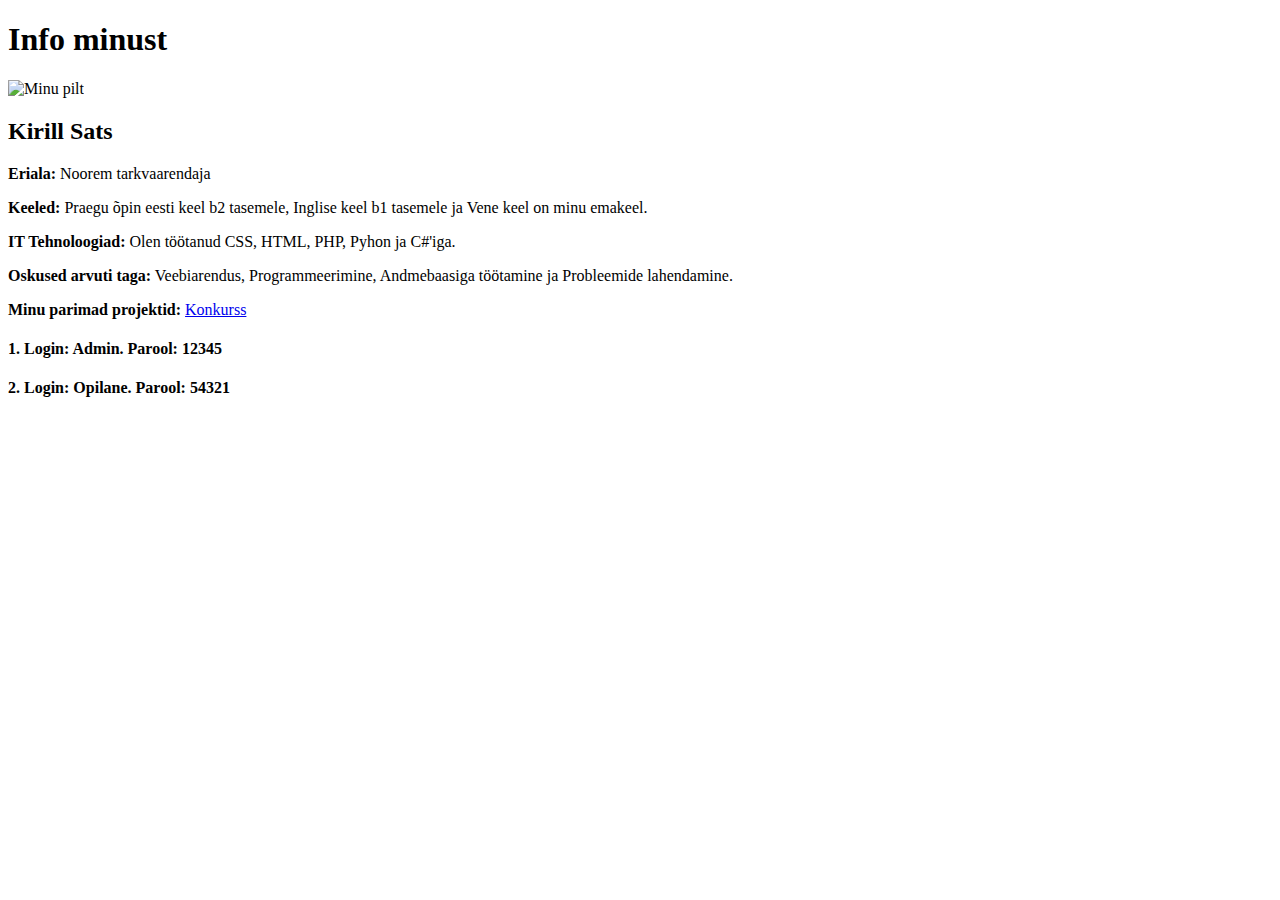
==== index.html @ 92b10fbf "Loginid" ====
<!DOCTYPE html>
<html lang="et">
<head>
    <meta charset="UTF-8">
    <title>Kirilli Veebileht</title>
  <link rel="stylesheet" href="KirilliCSS.css">
</head>
<body>
  <header>
    <h1>Info minust</h1>
  </header>
   <section class="profile">
    <div class="profile-photo">
      <img src="Pildid/Peppa.jpeg" alt="Minu pilt">
    </div>
    <div class="profile-info">
      <h2>Kirill Sats</h2>
      <p><strong>Eriala:</strong> Noorem tarkvaarendaja</p>
      <p><strong>Keeled:</strong> Praegu õpin eesti keel b2 tasemele, Inglise keel b1 tasemele ja Vene keel on minu emakeel.</p>
      <p><strong>IT Tehnoloogiad:</strong> Olen töötanud CSS, HTML, PHP, Pyhon ja C#'iga.</p>
      <p><strong>Oskused arvuti taga:</strong> Veebiarendus, Programmeerimine, Andmebaasiga töötamine ja Probleemide lahendamine.</p>
      <p><strong>Minu parimad projektid:</strong> <a href="https://kirillsats23.thkit.ee/phpTund/content/andmebaas/konkurss/login.php" target="_blank">Konkurss</a></p>
      <h4>1. Login: Admin. Parool: 12345</h4>
      <h4>2. Login: Opilane. Parool: 54321</h4>
    </div>
  </section>
</body>
</html>
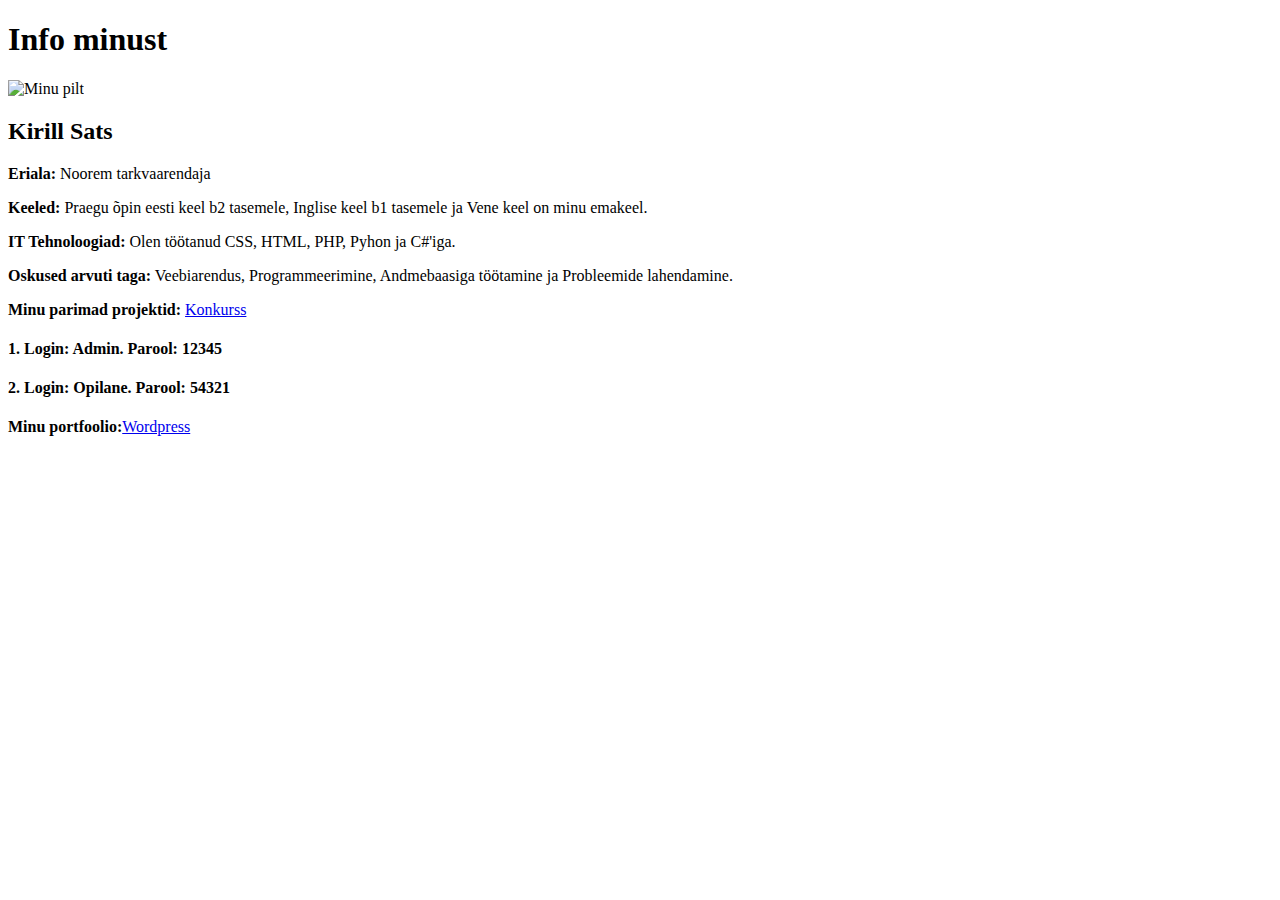
==== commit c2030db8: "Wp" ====
--- a/index.html
+++ b/index.html
@@ -22,6 +22,9 @@
       <p><strong>Minu parimad projektid:</strong> <a href="https://kirillsats23.thkit.ee/phpTund/content/andmebaas/konkurss/login.php" target="_blank">Konkurss</a></p>
       <h4>1. Login: Admin. Parool: 12345</h4>
       <h4>2. Login: Opilane. Parool: 54321</h4>
+      <p><strong>Minu portfoolio:</strong><a href="https://kirillsats23.thkit.ee/wp/" target="_blank">Wordpress</a></p>
+
+
     </div>
   </section>
 </body>
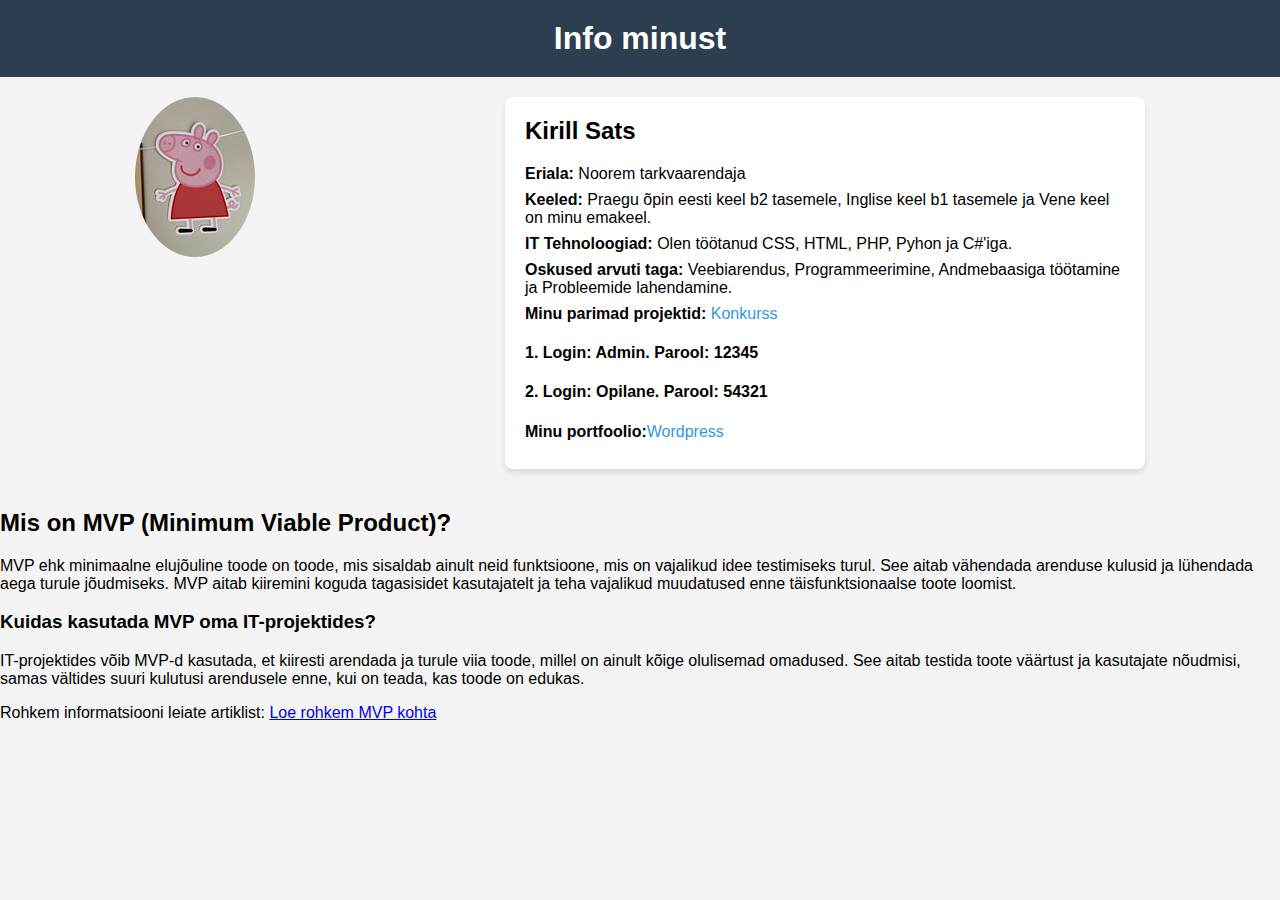
==== commit 43144965: "Lisasin MVP" ====
--- a/index.html
+++ b/index.html
@@ -23,9 +23,15 @@
       <h4>1. Login: Admin. Parool: 12345</h4>
       <h4>2. Login: Opilane. Parool: 54321</h4>
       <p><strong>Minu portfoolio:</strong><a href="https://kirillsats23.thkit.ee/wp/" target="_blank">Wordpress</a></p>
+    </div>
+  </section>
 
-
-    </div>
+    <section class="MVP">
+    <h2>Mis on MVP (Minimum Viable Product)?</h2>
+    <p>MVP ehk minimaalne elujõuline toode on toode, mis sisaldab ainult neid funktsioone, mis on vajalikud idee testimiseks turul. See aitab vähendada arenduse kulusid ja lühendada aega turule jõudmiseks. MVP aitab kiiremini koguda tagasisidet kasutajatelt ja teha vajalikud muudatused enne täisfunktsionaalse toote loomist.</p>
+    <h3>Kuidas kasutada MVP oma IT-projektides?</h3>
+    <p>IT-projektides võib MVP-d kasutada, et kiiresti arendada ja turule viia toode, millel on ainult kõige olulisemad omadused. See aitab testida toote väärtust ja kasutajate nõudmisi, samas vältides suuri kulutusi arendusele enne, kui on teada, kas toode on edukas.</p>
+    <p>Rohkem informatsiooni leiate artiklist: <a href="https://habr.com/ru/companies/productstar/articles/508892/" target="_blank">Loe rohkem MVP kohta</a></p>
   </section>
 </body>
 </html>
--- a/KirilliCSS.css
+++ b/KirilliCSS.css
@@ -0,0 +1,79 @@
+/* Общий стиль */
+body {
+    font-family: Arial, sans-serif;
+    margin: 0;
+    padding: 0;
+    background-color: #f4f4f4;
+}
+
+header {
+    background-color: #2c3e50;
+    color: white;
+    padding: 20px;
+    text-align: center;
+}
+
+h1 {
+    margin: 0;
+}
+
+/* Размещение профиля и контента */
+.profile {
+    display: flex;
+    flex-wrap: wrap;
+    justify-content: space-around;
+    padding: 20px;
+}
+
+.profile-photo {
+    max-width: 300px;
+    margin-right: 20px;
+}
+
+.profile-photo img {
+    width: 100%;
+    border-radius: 50%;
+}
+
+.profile-info {
+    max-width: 600px;
+    background-color: white;
+    padding: 20px;
+    border-radius: 8px;
+    box-shadow: 0 4px 6px rgba(0, 0, 0, 0.1);
+}
+
+.profile-info h2 {
+    font-size: 24px;
+    margin-top: 0;
+}
+
+.profile-info p {
+    font-size: 16px;
+    margin: 8px 0;
+}
+
+.profile-info a {
+    color: #3498db;
+    text-decoration: none;
+}
+
+.profile-info a:hover {
+    text-decoration: underline;
+}
+
+/* Стиль для выделенных элементов */
+.highlight {
+    font-weight: bold;
+}
+
+/* Стиль футера */
+footer {
+    background-color: #2c3e50;
+    color: white;
+    text-align: center;
+    padding: 10px;
+    position: absolute;
+    width: 100%;
+    bottom: 0;
+}
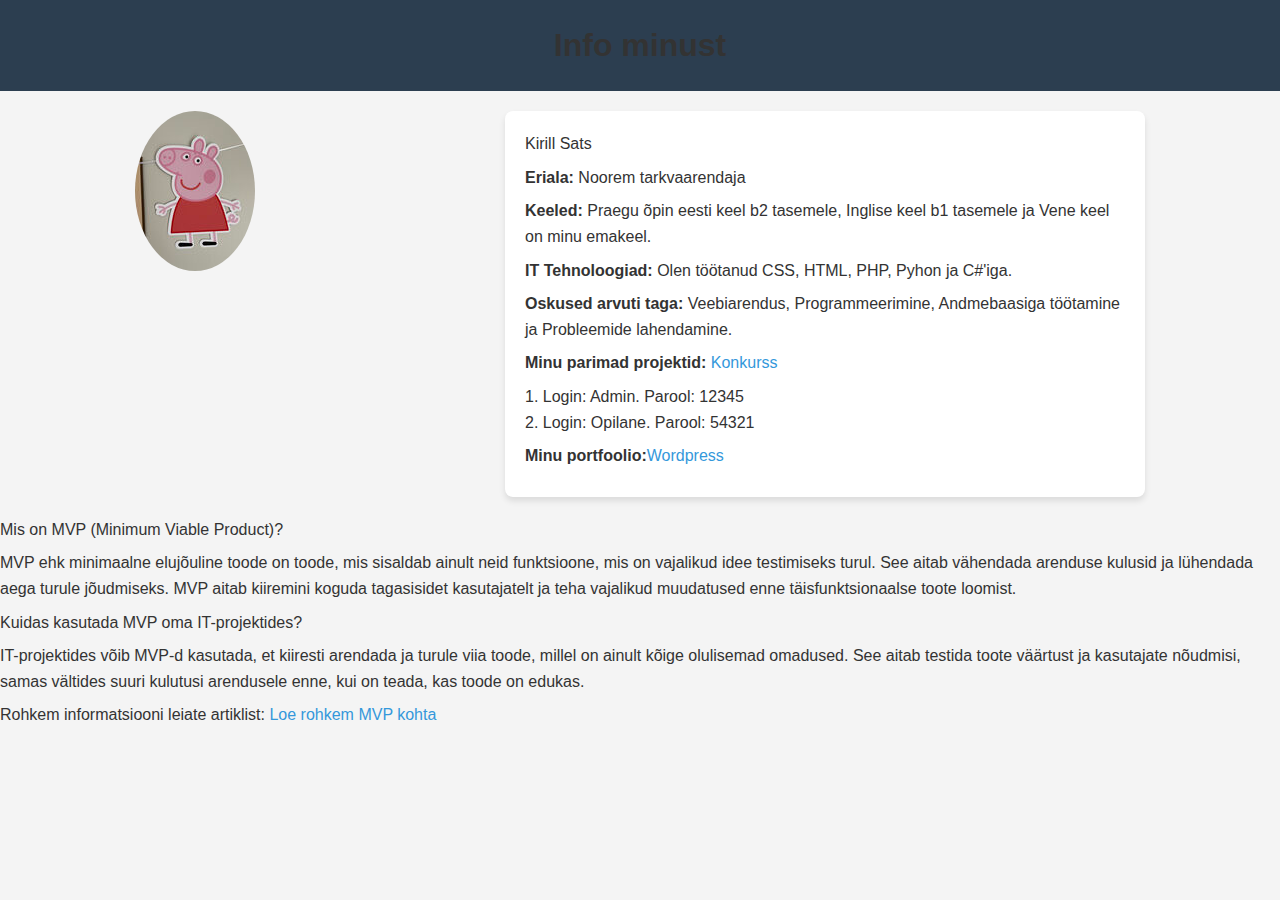
==== commit 9d41fd64: "Update index.html" ====
--- a/index.html
+++ b/index.html
@@ -25,13 +25,15 @@
       <p><strong>Minu portfoolio:</strong><a href="https://kirillsats23.thkit.ee/wp/" target="_blank">Wordpress</a></p>
     </div>
   </section>
-
+</div>
     <section class="MVP">
+   <div class="MVP">
     <h2>Mis on MVP (Minimum Viable Product)?</h2>
     <p>MVP ehk minimaalne elujõuline toode on toode, mis sisaldab ainult neid funktsioone, mis on vajalikud idee testimiseks turul. See aitab vähendada arenduse kulusid ja lühendada aega turule jõudmiseks. MVP aitab kiiremini koguda tagasisidet kasutajatelt ja teha vajalikud muudatused enne täisfunktsionaalse toote loomist.</p>
     <h3>Kuidas kasutada MVP oma IT-projektides?</h3>
     <p>IT-projektides võib MVP-d kasutada, et kiiresti arendada ja turule viia toode, millel on ainult kõige olulisemad omadused. See aitab testida toote väärtust ja kasutajate nõudmisi, samas vältides suuri kulutusi arendusele enne, kui on teada, kas toode on edukas.</p>
     <p>Rohkem informatsiooni leiate artiklist: <a href="https://habr.com/ru/companies/productstar/articles/508892/" target="_blank">Loe rohkem MVP kohta</a></p>
+</div>
   </section>
 </body>
 </html>
--- a/KirilliCSS.css
+++ b/KirilliCSS.css
@@ -4,6 +4,8 @@
     margin: 0;
     padding: 0;
     background-color: #f4f4f4;
+    line-height: 1.6; /* Для удобного чтения текста */
+    color: #333; /* Цвет текста по умолчанию */
 }
 
 header {
@@ -13,8 +15,33 @@
     text-align: center;
 }
 
+h1, h2, h3, h4, h5, h6, p {
+    margin: 0; /* Убираем отступы сверху и снизу у всех заголовков и абзацев */
+    font-size: 16px; /* Одинаковый размер шрифта для всех элементов */
+    color: #333; /* Все текстовые элементы одного цвета */
+}
+
 h1 {
-    margin: 0;
+    font-size: 32px; /* Крупный шрифт для заголовка */
+    font-weight: bold;
+}
+
+h2, h3, h4, h5, h6 {
+    font-weight: normal; /* Заголовки среднего уровня имеют нормальный вес шрифта */
+}
+
+p {
+    margin: 8px 0; /* Отступы между абзацами */
+    font-size: 16px; /* Размер шрифта для текста */
+}
+
+a {
+    color: #3498db; /* Цвет для всех ссылок */
+    text-decoration: none;
+}
+
+a:hover {
+    text-decoration: underline; /* Подчеркивание при наведении на ссылку */
 }
 
 /* Размещение профиля и контента */
@@ -43,23 +70,8 @@
     box-shadow: 0 4px 6px rgba(0, 0, 0, 0.1);
 }
 
-.profile-info h2 {
-    font-size: 24px;
-    margin-top: 0;
-}
-
-.profile-info p {
-    font-size: 16px;
-    margin: 8px 0;
-}
-
 .profile-info a {
-    color: #3498db;
-    text-decoration: none;
-}
-
-.profile-info a:hover {
-    text-decoration: underline;
+    color: #3498db; /* Цвет ссылок в профиле */
 }
 
 /* Стиль для выделенных элементов */
@@ -77,3 +89,30 @@
     width: 100%;
     bottom: 0;
 }
+
+/* Стиль для раздела MVP */
+.mvp {
+    background-color: #e9f7e9; /* Светлый фон */
+    padding: 20px;
+    margin: 20px 0;
+    border-radius: 8px; /* Закругленные углы */
+    box-shadow: 0px 4px 6px rgba(0, 0, 0, 0.1); /* Легкая тень */
+}
+
+.mvp h2 {
+    font-size: 24px;
+    margin-bottom: 15px;
+}
+
+.mvp p {
+    font-size: 16px;
+    margin-bottom: 15px;
+}
+
+.mvp a {
+    color: #3498db; /* Цвет ссылок */
+}
+
+.mvp a:hover {
+    text-decoration: underline; /* Подчеркивание при наведении на ссылку */
+}
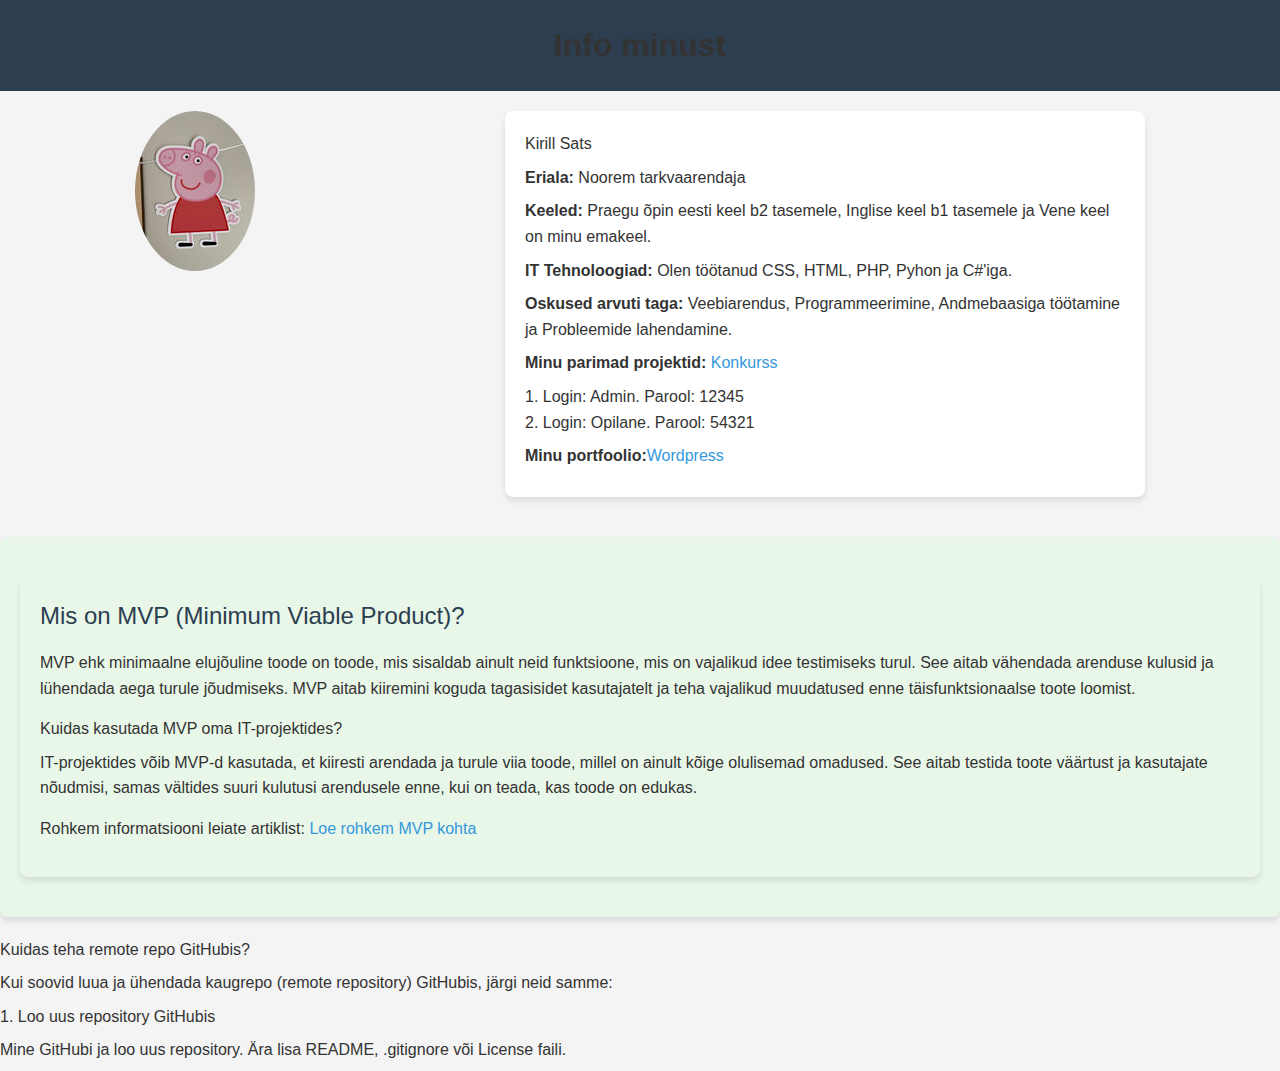
==== commit 08d84af8: "Esimene samm" ====
--- a/index.html
+++ b/index.html
@@ -35,5 +35,15 @@
     <p>Rohkem informatsiooni leiate artiklist: <a href="https://habr.com/ru/companies/productstar/articles/508892/" target="_blank">Loe rohkem MVP kohta</a></p>
 </div>
   </section>
+
+    <section class="git-remote">
+        <div class="git-remote">
+            <h2>Kuidas teha remote repo GitHubis?</h2>
+            <p>Kui soovid luua ja ühendada kaugrepo (remote repository) GitHubis, järgi neid samme:</p>
+            <h3>1. Loo uus repository GitHubis</h3>
+            <p>Mine GitHubi ja loo uus repository. Ära lisa README, .gitignore või License faili.</p>
+            
+        </div>
+    </section>
 </body>
 </html>
--- a/KirilliCSS.css
+++ b/KirilliCSS.css
@@ -91,28 +91,66 @@
 }
 
 /* Стиль для раздела MVP */
-.mvp {
+
+.MVP {
+
     background-color: #e9f7e9; /* Светлый фон */
     padding: 20px;
     margin: 20px 0;
     border-radius: 8px; /* Закругленные углы */
     box-shadow: 0px 4px 6px rgba(0, 0, 0, 0.1); /* Легкая тень */
+    color: #333;
+
 }
 
-.mvp h2 {
+.MVP h2 {
     font-size: 24px;
+
+
+}
+
+.MVP h2 {
+    font-size: 24px;
+
+
+    color: #2c3e50; /* Темный цвет для заголовка */
     margin-bottom: 15px;
 }
 
-.mvp p {
+
+.MVP p {
     font-size: 16px;
+    line-height: 1.6;
     margin-bottom: 15px;
 }
 
-.mvp a {
+.MVP a {
+
+    font-size: 16px;
+
+    line-height: 1.6;
+
+    margin-bottom: 15px;
+}
+
+.MVP a {
+
+    color: #3498db; /* Синий цвет для ссылок */
+    text-decoration: none;
+}
+
+
+.MVP a:hover {
+    text-decoration: underline; /* Подчеркивание при наведении */
+}
+
+
+
+
+
     color: #3498db; /* Цвет ссылок */
 }
 
-.mvp a:hover {
+.MVP a:hover {
     text-decoration: underline; /* Подчеркивание при наведении на ссылку */
 }
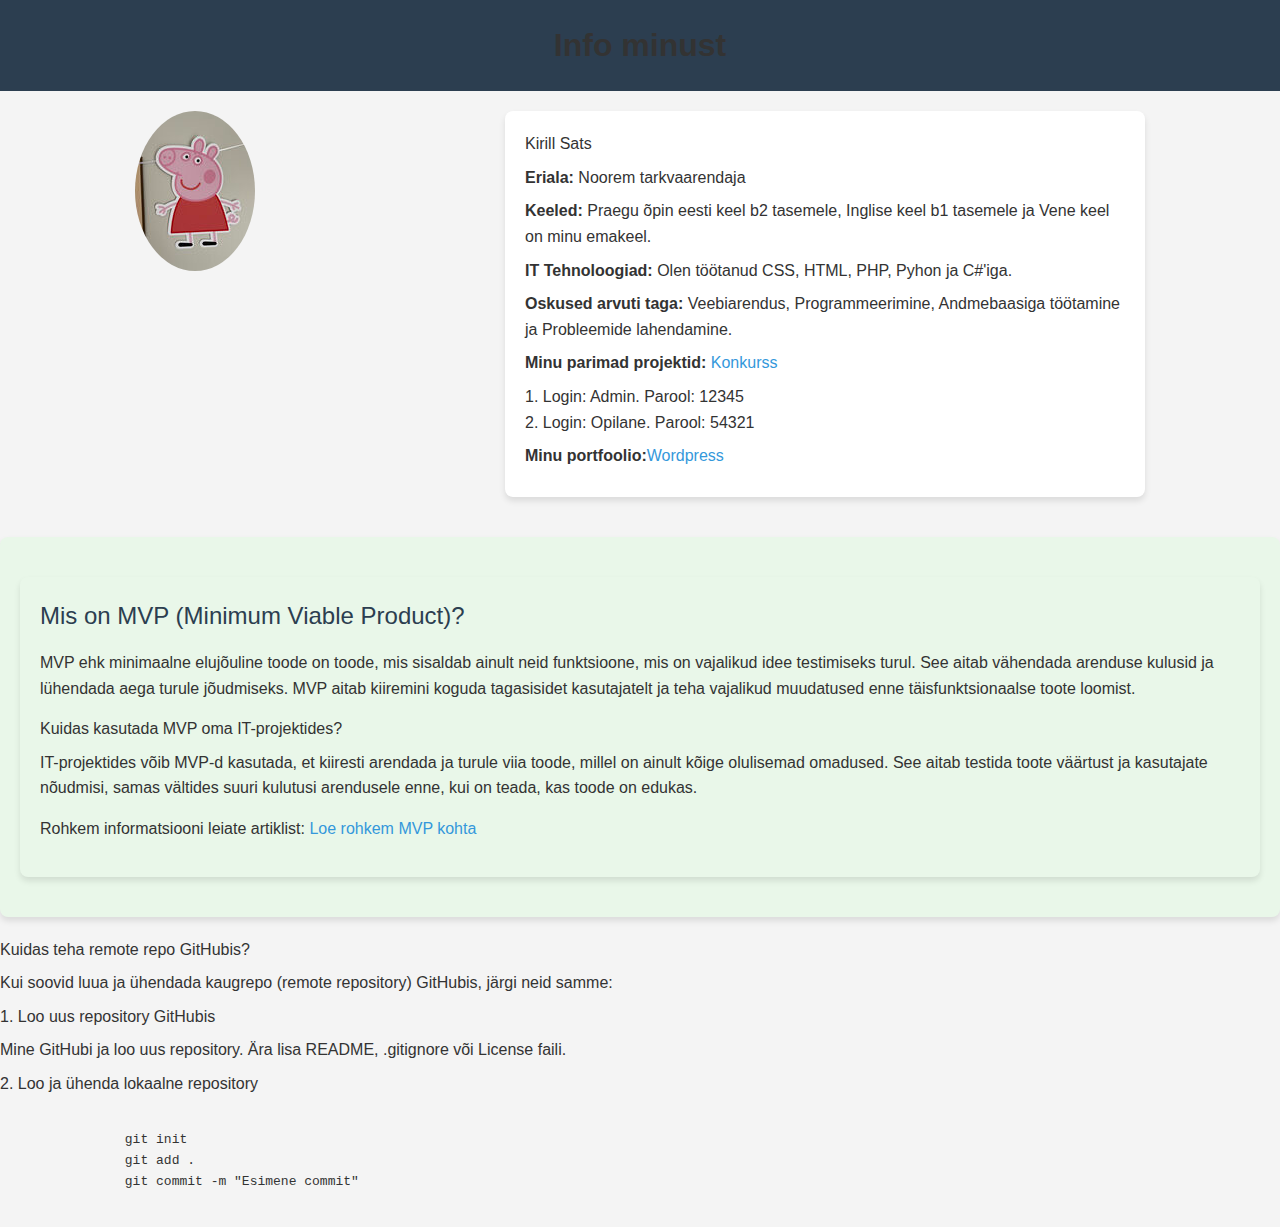
==== commit 45f8af88: "teine samm" ====
--- a/index.html
+++ b/index.html
@@ -42,6 +42,12 @@
             <p>Kui soovid luua ja ühendada kaugrepo (remote repository) GitHubis, järgi neid samme:</p>
             <h3>1. Loo uus repository GitHubis</h3>
             <p>Mine GitHubi ja loo uus repository. Ära lisa README, .gitignore või License faili.</p>
+            <h3>2. Loo ja ühenda lokaalne repository</h3>
+            <pre>   <!--кодировка для сохрпнения пробелов-->
+                git init
+                git add .
+                git commit -m "Esimene commit"
+            </pre>
             
         </div>
     </section>
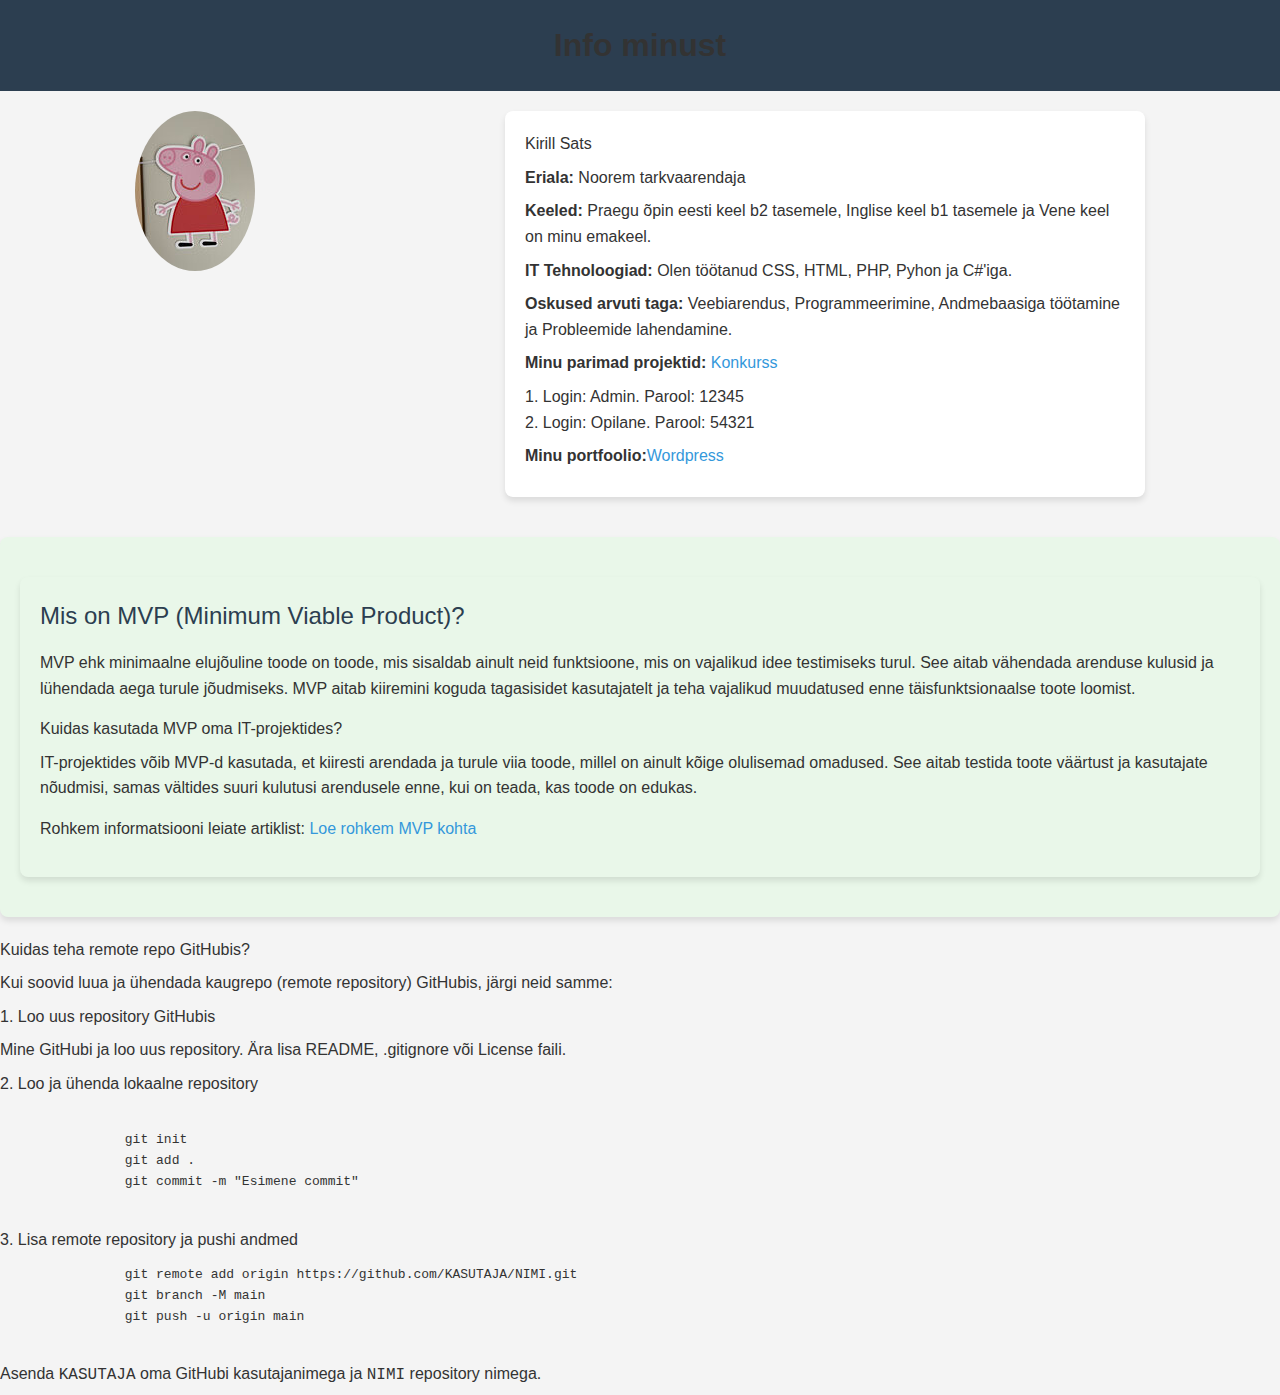
==== commit b3fe5362: "Viimane samm" ====
--- a/index.html
+++ b/index.html
@@ -48,7 +48,13 @@
                 git add .
                 git commit -m "Esimene commit"
             </pre>
-            
+            <h3>3. Lisa remote repository ja pushi andmed</h3>
+            <pre>
+                git remote add origin https://github.com/KASUTAJA/NIMI.git
+                git branch -M main
+                git push -u origin main
+            </pre>
+            <p>Asenda <code>KASUTAJA</code> oma GitHubi kasutajanimega ja <code>NIMI</code> repository nimega.</p>
         </div>
     </section>
 </body>
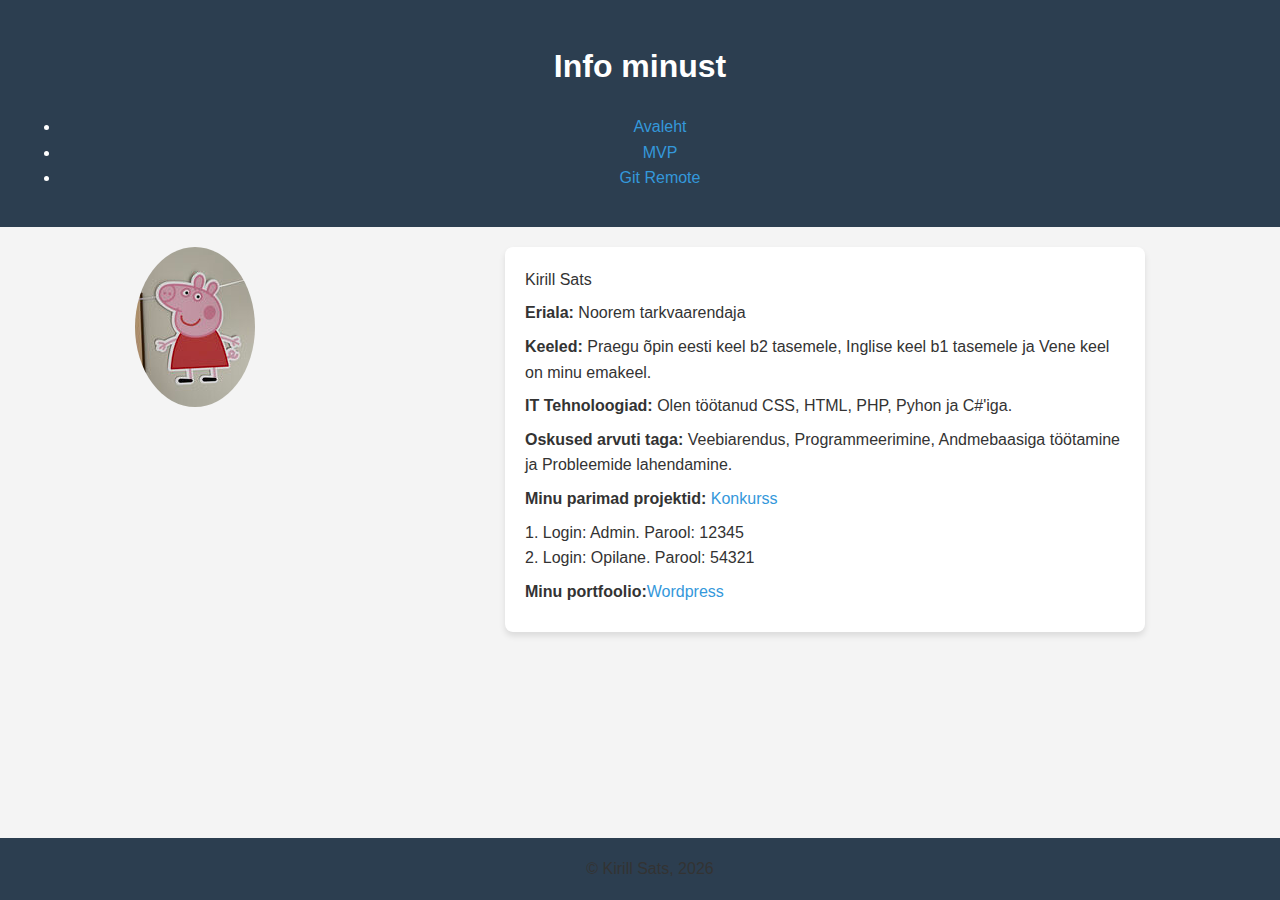
==== commit 8a97a379: "Add files via upload" ====
--- a/index.html
+++ b/index.html
@@ -3,59 +3,45 @@
 <head>
     <meta charset="UTF-8">
     <title>Kirilli Veebileht</title>
-  <link rel="stylesheet" href="KirilliCSS.css">
+    <link rel="stylesheet" href="KirilliCSS.css">
 </head>
 <body>
-  <header>
+<header>
     <h1>Info minust</h1>
-  </header>
-   <section class="profile">
+
+    <nav>
+        <ul>
+            <li><a href="index.html">Avaleht</a></li>
+            <li><a href="mvp.html">MVP</a></li>
+            <li><a href="git-remote.html">Git Remote</a></li>
+        </ul>
+    </nav>
+</header>
+
+<section class="profile">
     <div class="profile-photo">
-      <img src="Pildid/Peppa.jpeg" alt="Minu pilt">
+        <img src="Pildid/Peppa.jpeg" alt="Minu pilt">
     </div>
     <div class="profile-info">
-      <h2>Kirill Sats</h2>
-      <p><strong>Eriala:</strong> Noorem tarkvaarendaja</p>
-      <p><strong>Keeled:</strong> Praegu õpin eesti keel b2 tasemele, Inglise keel b1 tasemele ja Vene keel on minu emakeel.</p>
-      <p><strong>IT Tehnoloogiad:</strong> Olen töötanud CSS, HTML, PHP, Pyhon ja C#'iga.</p>
-      <p><strong>Oskused arvuti taga:</strong> Veebiarendus, Programmeerimine, Andmebaasiga töötamine ja Probleemide lahendamine.</p>
-      <p><strong>Minu parimad projektid:</strong> <a href="https://kirillsats23.thkit.ee/phpTund/content/andmebaas/konkurss/login.php" target="_blank">Konkurss</a></p>
-      <h4>1. Login: Admin. Parool: 12345</h4>
-      <h4>2. Login: Opilane. Parool: 54321</h4>
-      <p><strong>Minu portfoolio:</strong><a href="https://kirillsats23.thkit.ee/wp/" target="_blank">Wordpress</a></p>
+        <h2>Kirill Sats</h2>
+        <p><strong>Eriala:</strong> Noorem tarkvaarendaja</p>
+        <p><strong>Keeled:</strong> Praegu õpin eesti keel b2 tasemele, Inglise keel b1 tasemele ja Vene keel on minu emakeel.</p>
+        <p><strong>IT Tehnoloogiad:</strong> Olen töötanud CSS, HTML, PHP, Pyhon ja C#'iga.</p>
+        <p><strong>Oskused arvuti taga:</strong> Veebiarendus, Programmeerimine, Andmebaasiga töötamine ja Probleemide lahendamine.</p>
+        <p><strong>Minu parimad projektid:</strong> <a href="https://kirillsats23.thkit.ee/phpTund/content/andmebaas/konkurss/login.php" target="_blank">Konkurss</a></p>
+        <h4>1. Login: Admin. Parool: 12345</h4>
+        <h4>2. Login: Opilane. Parool: 54321</h4>
+        <p><strong>Minu portfoolio:</strong><a href="https://kirillsats23.thkit.ee/wp/" target="_blank">Wordpress</a></p>
     </div>
-  </section>
-</div>
-    <section class="MVP">
-   <div class="MVP">
-    <h2>Mis on MVP (Minimum Viable Product)?</h2>
-    <p>MVP ehk minimaalne elujõuline toode on toode, mis sisaldab ainult neid funktsioone, mis on vajalikud idee testimiseks turul. See aitab vähendada arenduse kulusid ja lühendada aega turule jõudmiseks. MVP aitab kiiremini koguda tagasisidet kasutajatelt ja teha vajalikud muudatused enne täisfunktsionaalse toote loomist.</p>
-    <h3>Kuidas kasutada MVP oma IT-projektides?</h3>
-    <p>IT-projektides võib MVP-d kasutada, et kiiresti arendada ja turule viia toode, millel on ainult kõige olulisemad omadused. See aitab testida toote väärtust ja kasutajate nõudmisi, samas vältides suuri kulutusi arendusele enne, kui on teada, kas toode on edukas.</p>
-    <p>Rohkem informatsiooni leiate artiklist: <a href="https://habr.com/ru/companies/productstar/articles/508892/" target="_blank">Loe rohkem MVP kohta</a></p>
-</div>
-  </section>
+</section>
 
-    <section class="git-remote">
-        <div class="git-remote">
-            <h2>Kuidas teha remote repo GitHubis?</h2>
-            <p>Kui soovid luua ja ühendada kaugrepo (remote repository) GitHubis, järgi neid samme:</p>
-            <h3>1. Loo uus repository GitHubis</h3>
-            <p>Mine GitHubi ja loo uus repository. Ära lisa README, .gitignore või License faili.</p>
-            <h3>2. Loo ja ühenda lokaalne repository</h3>
-            <pre>   <!--кодировка для сохрпнения пробелов-->
-                git init
-                git add .
-                git commit -m "Esimene commit"
-            </pre>
-            <h3>3. Lisa remote repository ja pushi andmed</h3>
-            <pre>
-                git remote add origin https://github.com/KASUTAJA/NIMI.git
-                git branch -M main
-                git push -u origin main
-            </pre>
-            <p>Asenda <code>KASUTAJA</code> oma GitHubi kasutajanimega ja <code>NIMI</code> repository nimega.</p>
-        </div>
-    </section>
+
+<footer>
+    <p>&copy; Kirill Sats, <span id="year"></span></p>
+</footer>
+
+<script>
+    document.getElementById('year').textContent = new Date().getFullYear();
+</script>
 </body>
 </html>
--- a/KirilliCSS.css
+++ b/KirilliCSS.css
@@ -15,7 +15,7 @@
     text-align: center;
 }
 
-h1, h2, h3, h4, h5, h6, p {
+ h2, h3, h4, h5, h6, p {
     margin: 0; /* Убираем отступы сверху и снизу у всех заголовков и абзацев */
     font-size: 16px; /* Одинаковый размер шрифта для всех элементов */
     color: #333; /* Все текстовые элементы одного цвета */
@@ -24,6 +24,7 @@
 h1 {
     font-size: 32px; /* Крупный шрифт для заголовка */
     font-weight: bold;
+    color: #FFFFFF
 }
 
 h2, h3, h4, h5, h6 {
@@ -154,3 +155,30 @@
 .MVP a:hover {
     text-decoration: underline; /* Подчеркивание при наведении на ссылку */
 }
+
+
+/* Стиль для раздела с GitHub remote repo */
+.git-remote {
+    background-color: #f9f9f9;
+    padding: 20px;
+    margin: 20px 0;
+    border-radius: 8px;
+    box-shadow: 0px 4px 6px rgba(0, 0, 0, 0.1);
+    color: #333;
+}
+
+.git-remote h2 {
+    font-size: 24px;
+    color: #2c3e50;
+    margin-bottom: 15px;
+}
+
+.git-remote pre {
+    background-color: #2c3e50;
+    color: #ffffff;
+    padding: 10px;
+    border-radius: 5px;
+    overflow-x: auto;
+    font-size: 14px;
+    line-height: 1.5;
+}
